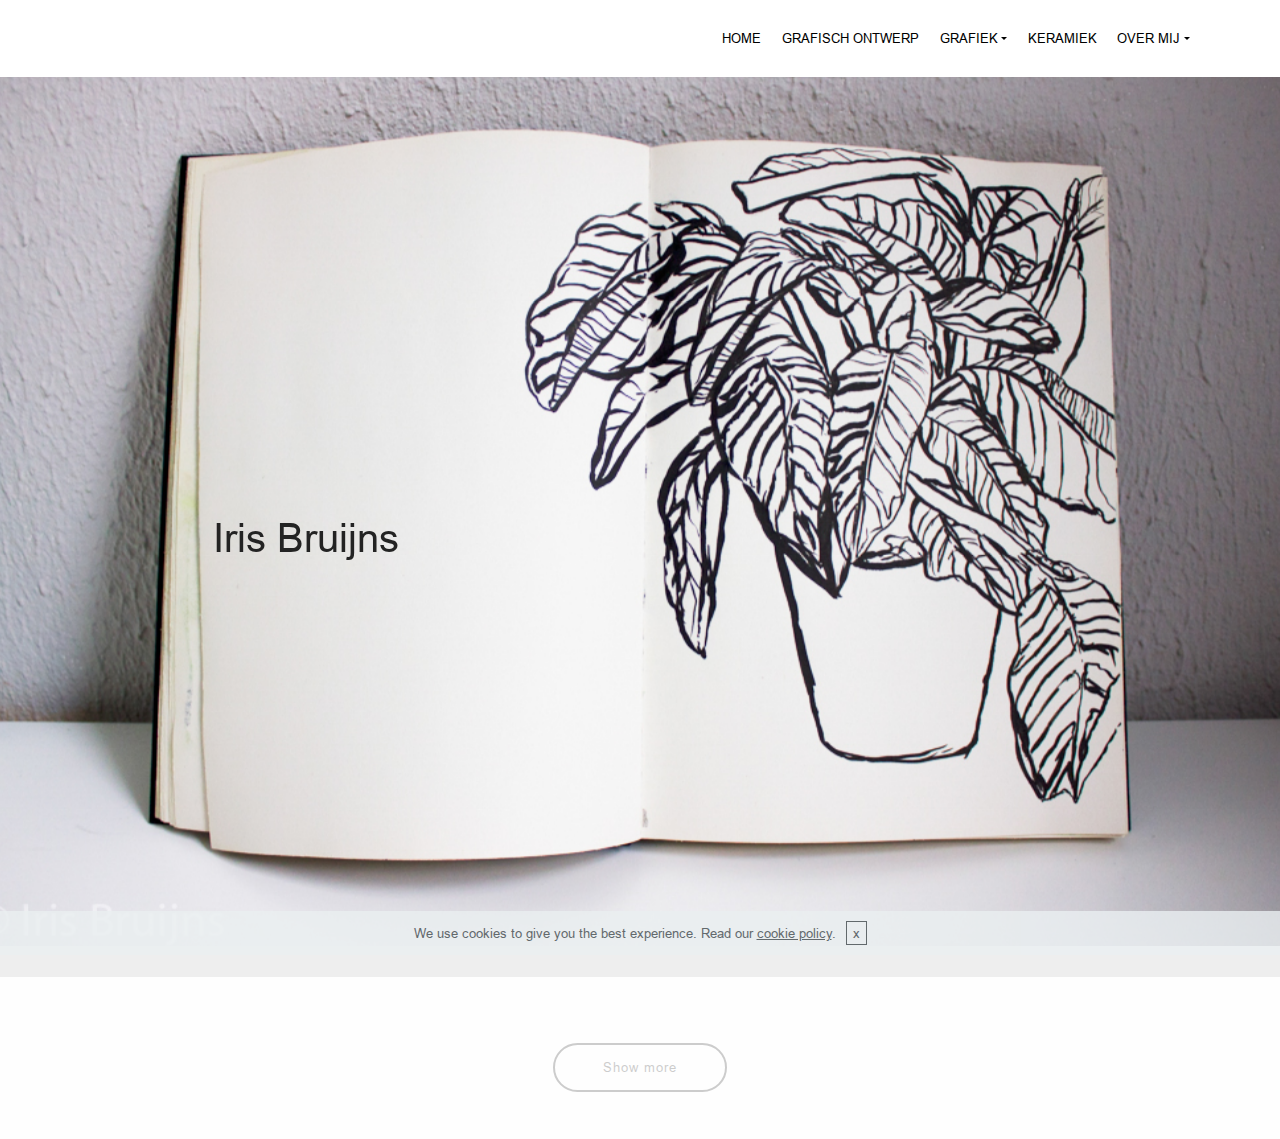
==== index.html @ 0fcc0074 "create github pages" ====
<!DOCTYPE html>
<html >
<head>
  <!-- Site made with Mobirise Website Builder v4.9.3, https://mobirise.com -->
  <meta charset="UTF-8">
  <meta http-equiv="X-UA-Compatible" content="IE=edge">
  <meta name="generator" content="Mobirise v4.9.3, mobirise.com">
  <meta name="viewport" content="width=device-width, initial-scale=1, minimum-scale=1">
  <link rel="shortcut icon" href="assets/images/logo2.png" type="image/x-icon">
  <meta name="description" content="">
  <title>Home</title>
  <link rel="stylesheet" href="assets/web/assets/mobirise-icons/mobirise-icons.css">
  <link rel="stylesheet" href="assets/tether/tether.min.css">
  <link rel="stylesheet" href="assets/bootstrap/css/bootstrap.min.css">
  <link rel="stylesheet" href="assets/bootstrap/css/bootstrap-grid.min.css">
  <link rel="stylesheet" href="assets/bootstrap/css/bootstrap-reboot.min.css">
  <link rel="stylesheet" href="assets/dropdown/css/style.css">
  <link rel="stylesheet" href="assets/style.css">
  <link rel="stylesheet" href="assets/slick.css">
  <link rel="stylesheet" href="assets/theme/css/style.css">
  <link href="assets/fonts/style.css" rel="stylesheet">
  <link rel="stylesheet" href="assets/mobirise/css/mbr-additional.css" type="text/css">
  
  
  
</head>
<body>

<!-- Google Analytics -->
<!-- Global site tag (gtag.js) - Google Analytics -->
<script async src="https://www.googletagmanager.com/gtag/js?id=UA-126744290-1"></script>
<script>
  window.dataLayer = window.dataLayer || [];
  function gtag(){dataLayer.push(arguments);}
  gtag('js', new Date());

  gtag('config', 'UA-126744290-1');
</script>

<!-- /Google Analytics -->


  <section class="menu cid-r5SDIvv0HY" once="menu" id="menu2-6">

    

    <nav class="navbar navbar-expand beta-menu navbar-dropdown align-items-center navbar-toggleable-sm">
        <button class="navbar-toggler navbar-toggler-right" type="button" data-toggle="collapse" data-target="#navbarSupportedContent" aria-controls="navbarSupportedContent" aria-expanded="false" aria-label="Toggle navigation">
            <div class="hamburger">
                <span></span>
                <span></span>
                <span></span>
                <span></span>
            </div>
        </button>
        <div class="menu-logo">
            <div class="navbar-brand">
                
                
            </div>
        </div>
        <div class="collapse navbar-collapse" id="navbarSupportedContent">
            <ul class="navbar-nav nav-dropdown nav-right navbar-nav-top-padding" data-app-modern-menu="true"><li class="nav-item dropdown"><a class="nav-link link text-black display-4" href="index.html" aria-expanded="false">HOME</a></li><li class="nav-item"><a class="nav-link link text-black display-4" href="page3.html" aria-expanded="false">GRAFISCH ONTWERP</a></li><li class="nav-item dropdown"><a class="nav-link link dropdown-toggle text-black display-4" href="page4.html" aria-expanded="false" data-toggle="dropdown-submenu">GRAFIEK<br></a><div class="dropdown-menu"><a class="dropdown-item text-black display-4" href="page9.html" aria-expanded="false">Illustraties<br></a><a class="dropdown-item text-black display-4" href="page8.html" aria-expanded="true">Tekeningen<br></a></div></li><li class="nav-item"><a class="nav-link link text-black display-4" href="keramiek.html">KERAMIEK</a></li><li class="nav-item dropdown"><a class="nav-link link dropdown-toggle text-black display-4" href="page5.html" data-toggle="dropdown-submenu" aria-expanded="false">OVER MIJ</a><div class="dropdown-menu"><a class="dropdown-item text-black display-4" href="page5.html">Biografie<br></a><a class="dropdown-item text-black display-4" href="page2.html" aria-expanded="false">Contact<br></a></div></li></ul>
            
        </div>
    </nav>
</section>

<section class="engine"><a href="https://mobirise.info/e">make a website for free</a></section><section class="cid-r5du0nJP3n mbr-fullscreen mbr-parallax-background" id="header2-0">

    

    

    <div class="container align-center">
        <div class="row justify-content-md-center">
            <div class="mbr-white col-md-10">
                <h1 class="mbr-section-title mbr-bold pb-3 mbr-fonts-style display-5"><span style="font-weight: normal;">&nbsp; &nbsp; </span><br><span style="font-weight: normal;">&nbsp; &nbsp;Iris Bruijns</span></h1>
                
                
                
            </div>
        </div>
    </div>
    
</section>

<section class="mbr-instagram-feed" data-rows="2" data-per-row-slider="" data-spacing="5" data-full-width="" data-token="921919458.727bfe1.c17192feb68a48c8a2553aaf782519b8" data-per-row-grid="4" id="instagram-feed-block-8" data-rv-view="5" style="background-color: rgb(250, 250, 250); padding-top: 40px; padding-bottom: 40px;">
    
    <div class="container container_toggle">
        <div class="row">
            <div class="col">
                <div class="inst">
                    
                    <div class="inst__content"></div>
                    <div class="inst__more mbr-section-btn align-center" buttons="0"><a class="btn btn-md display-4 btn-black-outline" href="#" data-max-id="1937394695408120247_921919458">Show more</a></div>
                </div>
            </div>
        </div>
    </div>
</section>


  <script src="assets/web/assets/jquery/jquery.min.js"></script>
  <script src="assets/popper/popper.min.js"></script>
  <script src="assets/tether/tether.min.js"></script>
  <script src="assets/bootstrap/js/bootstrap.min.js"></script>
  <script src="assets/smoothscroll/smooth-scroll.js"></script>
  <script src="assets/dropdown/js/script.min.js"></script>
  <script src="assets/touchswipe/jquery.touch-swipe.min.js"></script>
  <script src="assets/parallax/jarallax.min.js"></script>
  <script src="assets/cookies-alert-plugin/cookies-alert-core.js"></script>
  <script src="assets/cookies-alert-plugin/cookies-alert-script.js"></script>
  <script src="assets/index.js"></script>
  <script src="assets/slick.min.js"></script>
  <script src="assets/theme/js/script.js"></script>
  
  
<input name="cookieData" type="hidden" data-cookie-text="We use cookies to give you the best experience. Read our <a href='privacy.html'>cookie policy</a>.">
  </body>
</html>
---- assets/web/assets/mobirise-icons/mobirise-icons.css ----
@font-face {
  font-family: 'MobiriseIcons';
  src:  url('mobirise-icons.eot?spat4u');
  src:  url('mobirise-icons.eot?spat4u#iefix') format('embedded-opentype'),
    url('mobirise-icons.ttf?spat4u') format('truetype'),
    url('mobirise-icons.woff?spat4u') format('woff'),
    url('mobirise-icons.svg?spat4u#MobiriseIcons') format('svg');
  font-weight: normal;
  font-style: normal;
}

[class^="mbri-"], [class*=" mbri-"] {
  /* use !important to prevent issues with browser extensions that change fonts */
  font-family: MobiriseIcons !important;
  speak: none;
  font-style: normal;
  font-weight: normal;
  font-variant: normal;
  text-transform: none;
  line-height: 1;

  /* Better Font Rendering =========== */
  -webkit-font-smoothing: antialiased;
  -moz-osx-font-smoothing: grayscale;
}

.mbri-add-submenu:before {
  content: "\e900";
}
.mbri-alert:before {
  content: "\e901";
}
.mbri-align-center:before {
  content: "\e902";
}
.mbri-align-justify:before {
  content: "\e903";
}
.mbri-align-left:before {
  content: "\e904";
}
.mbri-align-right:before {
  content: "\e905";
}
.mbri-android:before {
  content: "\e906";
}
.mbri-apple:before {
  content: "\e907";
}
.mbri-arrow-down:before {
  content: "\e908";
}
.mbri-arrow-next:before {
  content: "\e909";
}
.mbri-arrow-prev:before {
  content: "\e90a";
}
.mbri-arrow-up:before {
  content: "\e90b";
}
.mbri-bold:before {
  content: "\e90c";
}
.mbri-bookmark:before {
  content: "\e90d";
}
.mbri-bootstrap:before {
  content: "\e90e";
}
.mbri-briefcase:before {
  content: "\e90f";
}
.mbri-browse:before {
  content: "\e910";
}
.mbri-bulleted-list:before {
  content: "\e911";
}
.mbri-calendar:before {
  content: "\e912";
}
.mbri-camera:before {
  content: "\e913";
}
.mbri-cart-add:before {
  content: "\e914";
}
.mbri-cart-full:before {
  content: "\e915";
}
.mbri-cash:before {
  content: "\e916";
}
.mbri-change-style:before {
  content: "\e917";
}
.mbri-chat:before {
  content: "\e918";
}
.mbri-clock:before {
  content: "\e919";
}
.mbri-close:before {
  content: "\e91a";
}
.mbri-cloud:before {
  content: "\e91b";
}
.mbri-code:before {
  content: "\e91c";
}
.mbri-contact-form:before {
  content: "\e91d";
}
.mbri-credit-card:before {
  content: "\e91e";
}
.mbri-cursor-click:before {
  content: "\e91f";
}
.mbri-cust-feedback:before {
  content: "\e920";
}
.mbri-database:before {
  content: "\e921";
}
.mbri-delivery:before {
  content: "\e922";
}
.mbri-desktop:before {
  content: "\e923";
}
.mbri-devices:before {
  content: "\e924";
}
.mbri-down:before {
  content: "\e925";
}
.mbri-download:before {
  content: "\e989";
}
.mbri-drag-n-drop:before {
  content: "\e927";
}
.mbri-drag-n-drop2:before {
  content: "\e928";
}
.mbri-edit:before {
  content: "\e929";
}
.mbri-edit2:before {
  content: "\e92a";
}
.mbri-error:before {
  content: "\e92b";
}
.mbri-extension:before {
  content: "\e92c";
}
.mbri-features:before {
  content: "\e92d";
}
.mbri-file:before {
  content: "\e92e";
}
.mbri-flag:before {
  content: "\e92f";
}
.mbri-folder:before {
  content: "\e930";
}
.mbri-gift:before {
  content: "\e931";
}
.mbri-github:before {
  content: "\e932";
}
.mbri-globe:before {
  content: "\e933";
}
.mbri-globe-2:before {
  content: "\e934";
}
.mbri-growing-chart:before {
  content: "\e935";
}
.mbri-hearth:before {
  content: "\e936";
}
.mbri-help:before {
  content: "\e937";
}
.mbri-home:before {
  content: "\e938";
}
.mbri-hot-cup:before {
  content: "\e939";
}
.mbri-idea:before {
  content: "\e93a";
}
.mbri-image-gallery:before {
  content: "\e93b";
}
.mbri-image-slider:before {
  content: "\e93c";
}
.mbri-info:before {
  content: "\e93d";
}
.mbri-italic:before {
  content: "\e93e";
}
.mbri-key:before {
  content: "\e93f";
}
.mbri-laptop:before {
  content: "\e940";
}
.mbri-layers:before {
  content: "\e941";
}
.mbri-left-right:before {
  content: "\e942";
}
.mbri-left:before {
  content: "\e943";
}
.mbri-letter:before {
  content: "\e944";
}
.mbri-like:before {
  content: "\e945";
}
.mbri-link:before {
  content: "\e946";
}
.mbri-lock:before {
  content: "\e947";
}
.mbri-login:before {
  content: "\e948";
}
.mbri-logout:before {
  content: "\e949";
}
.mbri-magic-stick:before {
  content: "\e94a";
}
.mbri-map-pin:before {
  content: "\e94b";
}
.mbri-menu:before {
  content: "\e94c";
}
.mbri-mobile:before {
  content: "\e94d";
}
.mbri-mobile2:before {
  content: "\e94e";
}
.mbri-mobirise:before {
  content: "\e94f";
}
.mbri-more-horizontal:before {
  content: "\e950";
}
.mbri-more-vertical:before {
  content: "\e951";
}
.mbri-music:before {
  content: "\e952";
}
.mbri-new-file:before {
  content: "\e953";
}
.mbri-numbered-list:before {
  content: "\e954";
}
.mbri-opened-folder:before {
  content: "\e955";
}
.mbri-pages:before {
  content: "\e956";
}
.mbri-paper-plane:before {
  content: "\e957";
}
.mbri-paperclip:before {
  content: "\e958";
}
.mbri-photo:before {
  content: "\e959";
}
.mbri-photos:before {
  content: "\e95a";
}
.mbri-pin:before {
  content: "\e95b";
}
.mbri-play:before {
  content: "\e95c";
}
.mbri-plus:before {
  content: "\e95d";
}
.mbri-preview:before {
  content: "\e95e";
}
.mbri-print:before {
  content: "\e95f";
}
.mbri-protect:before {
  content: "\e960";
}
.mbri-question:before {
  content: "\e961";
}
.mbri-quote-left:before {
  content: "\e962";
}
.mbri-quote-right:before {
  content: "\e963";
}
.mbri-refresh:before {
  content: "\e964";
}
.mbri-responsive:before {
  content: "\e965";
}
.mbri-right:before {
  content: "\e966";
}
.mbri-rocket:before {
  content: "\e967";
}
.mbri-sad-face:before {
  content: "\e968";
}
.mbri-sale:before {
  content: "\e969";
}
.mbri-save:before {
  content: "\e96a";
}
.mbri-search:before {
  content: "\e96b";
}
.mbri-setting:before {
  content: "\e96c";
}
.mbri-setting2:before {
  content: "\e96d";
}
.mbri-setting3:before {
  content: "\e96e";
}
.mbri-share:before {
  content: "\e96f";
}
.mbri-shopping-bag:before {
  content: "\e970";
}
.mbri-shopping-basket:before {
  content: "\e971";
}
.mbri-shopping-cart:before {
  content: "\e972";
}
.mbri-sites:before {
  content: "\e973";
}
.mbri-smile-face:before {
  content: "\e974";
}
.mbri-speed:before {
  content: "\e975";
}
.mbri-star:before {
  content: "\e976";
}
.mbri-success:before {
  content: "\e977";
}
.mbri-sun:before {
  content: "\e978";
}
.mbri-sun2:before {
  content: "\e979";
}
.mbri-tablet:before {
  content: "\e97a";
}
.mbri-tablet-vertical:before {
  content: "\e97b";
}
.mbri-target:before {
  content: "\e97c";
}
.mbri-timer:before {
  content: "\e97d";
}
.mbri-to-ftp:before {
  content: "\e97e";
}
.mbri-to-local-drive:before {
  content: "\e97f";
}
.mbri-touch-swipe:before {
  content: "\e980";
}
.mbri-touch:before {
  content: "\e981";
}
.mbri-trash:before {
  content: "\e982";
}
.mbri-underline:before {
  content: "\e983";
}
.mbri-unlink:before {
  content: "\e984";
}
.mbri-unlock:before {
  content: "\e985";
}
.mbri-up-down:before {
  content: "\e986";
}
.mbri-up:before {
  content: "\e987";
}
.mbri-update:before {
  content: "\e988";
}
.mbri-upload:before {
 content: "\e926"; 
}
.mbri-user:before {
  content: "\e98a";
}
.mbri-user2:before {
  content: "\e98b";
}
.mbri-users:before {
  content: "\e98c";
}
.mbri-video:before {
  content: "\e98d";
}
.mbri-video-play:before {
  content: "\e98e";
}
.mbri-watch:before {
  content: "\e98f";
}
.mbri-website-theme:before {
  content: "\e990";
}
.mbri-wifi:before {
  content: "\e991";
}
.mbri-windows:before {
  content: "\e992";
}
.mbri-zoom-out:before {
  content: "\e993";
}
.mbri-redo:before {
  content: "\e994";
}
.mbri-undo:before {
  content: "\e995";
}
---- assets/style.css ----
.mbr-instagram-feed {
  position: relative; }

.inst {
  width: 100%;
  margin: 0 auto;
  position: relative; }
  @media (max-width: 768px) {
    .inst {
      width: 100%; } }
  .inst__login-block p {
    text-align: center; }
  .inst__title {
    padding-bottom: 1rem;
    margin-bottom: 1.5rem;
    line-height: 1.3; }
  .inst__content {
    margin-bottom: 10px; }
  .inst__more {
    margin-top: 20px; }
  .inst__login-button {
    transition: all .2s linear;
    padding: 0 10px 0 80px;
    display: block;
    position: relative;
    text-decoration: none;
    color: white;
    background: #cc0055;
    font-size: 18px;
    line-height: 60px;
    height: 60px;
    border-radius: 2px;
    width: 400px;
    margin: 0 auto; }
    .inst__login-button:hover, .inst__login-button:focus {
      background: #990040;
      text-decoration: none;
      color: white; }
    .inst__login-button:before {
      content: "\f16d";
      display: block;
      position: absolute;
      font-family: "FontAwesome";
      width: 60px;
      height: 60px;
      line-height: 60px;
      top: 0;
      left: 0;
      text-align: center;
      background: rgba(0, 0, 0, 0.1);
      border-radius: 2px 0 0 2px; }
  .inst__loader-wrapper {
    position: absolute;
    width: 100%;
    height: 100%;
    background: white;
    opacity: 0.8;
    top: 0;
    left: 0; }
  .inst__loader {
    width: 100px;
    height: 100px;
    border-radius: 100%;
    position: relative;
    margin: 0 auto;
    top: 50%;
    transform: translateY(-50%); }
    .inst__loader span {
      display: inline-block;
      width: 20px;
      height: 20px;
      border-radius: 100%;
      background-color: #ff4488;
      margin: 35px 5px;
      opacity: 0; }
      .inst__loader span:nth-child(1) {
        animation: opacitychange 1s ease-in-out infinite; }
      .inst__loader span:nth-child(2) {
        animation: opacitychange 1s ease-in-out 0.33s infinite; }
      .inst__loader span:nth-child(3) {
        animation: opacitychange 1s ease-in-out 0.66s infinite; }

@keyframes opacitychange {
  0%, 100% {
    opacity: 0; }
  60% {
    opacity: 1; } }
  .inst__account {
    margin-bottom: 20px; }
  .inst__avatar {
    float: left;
    margin-right: -50px;
    height: 50px; }
    .inst__avatar img {
      height: 100%;
      border-radius: 50%;
      border: 1px solid rgba(0, 0, 0, 0.0975); }
  .inst__link {
    float: right;
    padding: 12px 10px 10px 0;
    padding-left: 60px;
    width: 100%;
    overflow-x: hidden; }
    .inst__link a {
      text-decoration: none;
      height: 50px;
      line-height: 16px; }
  .inst__images .slick-frame {
    visibility: hidden; }
  .inst__images .slick-frame.slick-initialized {
    visibility: visible; }
  .inst__images .slick-arrow {
    text-indent: -9999px;
    position: absolute;
    width: 50px;
    height: 50px;
    line-height: 50px;
    margin: 0;
    padding: 0;
    outline: none !important;
    top: 50%;
    transform: translateY(-50%);
    z-index: 10;
    cursor: pointer;
    border: none;
    background: transparent; }
    .inst__images .slick-arrow:before {
      transition: all .2s linear;
      display: block;
      position: absolute;
      top: 0;
      left: 0;
      width: 100%;
      height: 100%;
      font-family: "MobiriseIcons" !important;
      text-indent: 0;
      color: white;
      font-size: 1.5rem;
      cursor: pointer;
      border: 2px solid #fff;
      border-radius: 50%;
      opacity: 0;
      background: rgba(0, 0, 0, 0.5); }
    .inst__images .slick-arrow:hover:before {
      opacity: 1 !important;
      background: #1b1b1b !important; }
    .inst__images .slick-arrow.slick-prev {
      left: 15px; }
      .inst__images .slick-arrow.slick-prev:before {
        content: "\e943"; }
    .inst__images .slick-arrow.slick-next {
      right: 15px; }
      .inst__images .slick-arrow.slick-next:before {
        content: "\e966"; }
  .inst__images:hover .slick-arrow:before {
    opacity: .5; }
  .inst__error {
    padding: 10px;
    background: pink;
    border: 1px solid deeppink;
    color: red;
    border-radius: 3px; }

.inst-card {
  position: relative; }
  .inst-card:hover .inst-card__info {
    opacity: 1; }
  .inst-card__link {
    display: block;
    background-size: cover;
    background-position: center;
    width: 100%;
    height: 100%; }
  .inst-card__info {
    transition: opacity .2s linear;
    opacity: 0;
    display: block;
    position: relative;
    top: -100%;
    left: 0;
    width: 100%;
    height: 100%;
    background: rgba(0, 0, 0, 0.8); }
  .inst-card__info-inner {
    width: 100%;
    display: block;
    margin: 0;
    padding: 0;
    position: absolute;
    top: 50%;
    transform: translateY(-50%);
    text-align: center;
    color: white;
    font-size: 16px; }
  .inst-card__likes span {
    font-size: 20px;
    color: lightcoral; }
  .inst-card__comments span {
    font-size: 20px;
    color: lightskyblue; }
---- assets/theme/css/style.css ----
/*!
 * Mobirise v4 theme (https://mobirise.com/)
 * Copyright 2017 Mobirise
 */
section {
  background-color: #eeeeee; }

section,
.container,
.container-fluid {
  position: relative;
  word-wrap: break-word; }

a.mbr-iconfont:hover {
  text-decoration: none; }

.article .lead p, .article .lead ul, .article .lead ol, .article .lead pre, .article .lead blockquote {
  margin-bottom: 0; }

a {
  font-style: normal;
  font-weight: 400;
  cursor: pointer; }
  a, a:hover {
    text-decoration: none; }

figure {
  margin-bottom: 0; }

body {
  color: #232323; }

h1, h2, h3, h4, h5, h6,
.h1, .h2, .h3, .h4, .h5, .h6,
.display-1, .display-2, .display-3, .display-4 {
  line-height: 1;
  word-break: break-word;
  word-wrap: break-word; }

b, strong {
  font-weight: bold; }

blockquote {
  padding: 10px 0 10px 20px;
  position: relative;
  border-left: 2px solid;
  border-color: #ff3366; }

input:-webkit-autofill, input:-webkit-autofill:hover, input:-webkit-autofill:focus, input:-webkit-autofill:active {
  transition-delay: 9999s;
  transition-property: background-color, color; }

textarea[type="hidden"] {
  display: none; }

body {
  position: relative; }

section {
  background-position: 50% 50%;
  background-repeat: no-repeat;
  background-size: cover; }
  section .mbr-background-video,
  section .mbr-background-video-preview {
    position: absolute;
    bottom: 0;
    left: 0;
    right: 0;
    top: 0; }

.hidden {
  visibility: hidden; }

.mbr-z-index20 {
  z-index: 20; }

/*! Base colors */
.mbr-white {
  color: #ffffff; }

.mbr-black {
  color: #000000; }

.mbr-bg-white {
  background-color: #ffffff; }

.mbr-bg-black {
  background-color: #000000; }

/*! Text-aligns */
.align-left {
  text-align: left; }

.align-center {
  text-align: center; }

.align-right {
  text-align: right; }

@media (max-width: 767px) {
  .align-left, .align-center, .align-right, .mbr-section-btn, .mbr-section-title {
    text-align: center; } }
/*! Font-weight  */
.mbr-light {
  font-weight: 300; }

.mbr-regular {
  font-weight: 400; }

.mbr-semibold {
  font-weight: 500; }

.mbr-bold {
  font-weight: 700; }

/*! Media  */
.media-size-item {
  -webkit-flex: 1 1 auto;
  -moz-flex: 1 1 auto;
  -ms-flex: 1 1 auto;
  -o-flex: 1 1 auto;
  flex: 1 1 auto; }

.media-content {
  -webkit-flex-basis: 100%;
  flex-basis: 100%; }

.media-container-row {
  display: -ms-flexbox;
  display: -webkit-flex;
  display: flex;
  -webkit-flex-direction: row;
  -ms-flex-direction: row;
  flex-direction: row;
  -webkit-flex-wrap: wrap;
  -ms-flex-wrap: wrap;
  flex-wrap: wrap;
  -webkit-justify-content: center;
  -ms-flex-pack: center;
  justify-content: center;
  -webkit-align-content: center;
  -ms-flex-line-pack: center;
  align-content: center;
  -webkit-align-items: start;
  -ms-flex-align: start;
  align-items: start; }
  .media-container-row .media-size-item {
    width: 400px; }

.media-container-column {
  display: -ms-flexbox;
  display: -webkit-flex;
  display: flex;
  -webkit-flex-direction: column;
  -ms-flex-direction: column;
  flex-direction: column;
  -webkit-flex-wrap: wrap;
  -ms-flex-wrap: wrap;
  flex-wrap: wrap;
  -webkit-justify-content: center;
  -ms-flex-pack: center;
  justify-content: center;
  -webkit-align-content: center;
  -ms-flex-line-pack: center;
  align-content: center;
  -webkit-align-items: stretch;
  -ms-flex-align: stretch;
  align-items: stretch; }
  .media-container-column > * {
    width: 100%; }

@media (min-width: 992px) {
  .media-container-row {
    -webkit-flex-wrap: nowrap;
    -ms-flex-wrap: nowrap;
    flex-wrap: nowrap; } }
figure {
  overflow: hidden; }

figure[mbr-media-size] {
  transition: width 0.1s; }

.mbr-figure img, .mbr-figure iframe {
  display: block;
  width: 100%; }

.card {
  background-color: transparent;
  border: none; }

.card-img {
  text-align: center;
  flex-shrink: 0;
  -webkit-flex-shrink: 0; }

.media {
  max-width: 100%;
  margin: 0 auto; }

.mbr-figure {
  -ms-flex-item-align: center;
  -ms-grid-row-align: center;
  -webkit-align-self: center;
  align-self: center; }

.media-container > div {
  max-width: 100%; }

.mbr-figure img, .card-img img {
  width: 100%; }

@media (max-width: 991px) {
  .media-size-item {
    width: auto !important; }

  .media {
    width: auto; }

  .mbr-figure {
    width: 100% !important; } }
/*! Buttons */
.mbr-section-btn {
  margin-left: -.25rem;
  margin-right: -.25rem;
  font-size: 0; }

nav .mbr-section-btn {
  margin-left: 0rem;
  margin-right: 0rem; }

/*! Btn icon margin */
.btn .mbr-iconfont, .btn.btn-sm .mbr-iconfont {
  cursor: pointer;
  margin-right: 0.5rem; }

.btn.btn-md .mbr-iconfont, .btn.btn-md .mbr-iconfont {
  margin-right: 0.8rem; }

.mbr-regular {
  font-weight: 400; }

.mbr-semibold {
  font-weight: 500; }

.mbr-bold {
  font-weight: 700; }

[type="submit"] {
  -webkit-appearance: none; }

/*! Full-screen */
.mbr-fullscreen .mbr-overlay {
  min-height: 100vh; }

.mbr-fullscreen {
  display: flex;
  display: -webkit-flex;
  display: -moz-flex;
  display: -ms-flex;
  display: -o-flex;
  align-items: center;
  -webkit-align-items: center;
  min-height: 100vh;
  padding-top: 3rem;
  padding-bottom: 3rem; }

/*! Map */
.map {
  height: 25rem;
  position: relative; }
  .map iframe {
    width: 100%;
    height: 100%; }

/* Form */
.form-asterisk {
  font-family: initial;
  position: absolute;
  top: -2px;
  font-weight: normal; }

/*! Scroll to top arrow */
.mbr-arrow-up {
  bottom: 25px;
  right: 90px;
  position: fixed;
  text-align: right;
  z-index: 5000;
  color: #ffffff;
  font-size: 32px;
  transform: rotate(180deg);
  -webkit-transform: rotate(180deg); }

.mbr-arrow-up a {
  background: rgba(0, 0, 0, 0.2);
  border-radius: 3px;
  color: #fff;
  display: inline-block;
  height: 60px;
  width: 60px;
  outline-style: none !important;
  position: relative;
  text-decoration: none;
  transition: all .3s ease-in-out;
  cursor: pointer;
  text-align: center; }
  .mbr-arrow-up a:hover {
    background-color: rgba(0, 0, 0, 0.4); }
  .mbr-arrow-up a i {
    line-height: 60px; }

.mbr-arrow-up-icon {
  display: block;
  color: #fff; }

.mbr-arrow-up-icon::before {
  content: "\203a";
  display: inline-block;
  font-family: serif;
  font-size: 32px;
  line-height: 1;
  font-style: normal;
  position: relative;
  top: 6px;
  left: -4px;
  -webkit-transform: rotate(-90deg);
  transform: rotate(-90deg); }

/*! Arrow Down */
.mbr-arrow {
  position: absolute;
  bottom: 45px;
  left: 50%;
  width: 60px;
  height: 60px;
  cursor: pointer;
  background-color: rgba(80, 80, 80, 0.5);
  border-radius: 50%;
  -webkit-transform: translateX(-50%);
  transform: translateX(-50%); }
  .mbr-arrow > a {
    display: inline-block;
    text-decoration: none;
    outline-style: none;
    -webkit-animation: arrowdown 1.7s ease-in-out infinite;
    animation: arrowdown 1.7s ease-in-out infinite; }
    .mbr-arrow > a > i {
      position: absolute;
      top: -2px;
      left: 15px;
      font-size: 2rem; }

@keyframes arrowdown {
  0% {
    transform: translateY(0px);
    -webkit-transform: translateY(0px); }
  50% {
    transform: translateY(-5px);
    -webkit-transform: translateY(-5px); }
  100% {
    transform: translateY(0px);
    -webkit-transform: translateY(0px); } }
@-webkit-keyframes arrowdown {
  0% {
    transform: translateY(0px);
    -webkit-transform: translateY(0px); }
  50% {
    transform: translateY(-5px);
    -webkit-transform: translateY(-5px); }
  100% {
    transform: translateY(0px);
    -webkit-transform: translateY(0px); } }
@media (max-width: 500px) {
  .mbr-arrow-up {
    left: 50%;
    right: auto;
    transform: translateX(-50%) rotate(180deg);
    -webkit-transform: translateX(-50%) rotate(180deg); } }
/*Gradients animation*/
@keyframes gradient-animation {
  from {
    background-position: 0% 100%;
    animation-timing-function: ease-in-out; }
  to {
    background-position: 100% 0%;
    animation-timing-function: ease-in-out; } }
@-webkit-keyframes gradient-animation {
  from {
    background-position: 0% 100%;
    animation-timing-function: ease-in-out; }
  to {
    background-position: 100% 0%;
    animation-timing-function: ease-in-out; } }
.bg-gradient {
  background-size: 200% 200%;
  animation: gradient-animation 5s infinite alternate;
  -webkit-animation: gradient-animation 5s infinite alternate; }

.menu .navbar-brand {
  display: -webkit-flex; }
  .menu .navbar-brand span {
    display: flex;
    display: -webkit-flex; }
  .menu .navbar-brand .navbar-caption-wrap {
    display: -webkit-flex; }
  .menu .navbar-brand .navbar-logo img {
    display: -webkit-flex; }
@media (min-width: 768px) and (max-width: 991px) {
  .menu .navbar-toggleable-sm .navbar-nav {
    display: -webkit-box;
    display: -webkit-flex;
    display: -ms-flexbox; } }
@media (min-width: 992px) {
  .menu .navbar-nav.nav-dropdown {
    display: -webkit-flex; }
  .menu .navbar-toggleable-sm .navbar-collapse {
    display: -webkit-flex !important; } }
@media (max-width: 767px) {
  .menu .navbar-collapse {
    overflow-y: auto;
    max-height: 80vh; }
  .menu .dropdown-menu {
    max-height: 60vh;
    overflow-y: auto; } }

.navbar {
  display: -webkit-flex;
  -webkit-flex-wrap: wrap;
  -webkit-align-items: center;
  -webkit-justify-content: space-between; }

.navbar-collapse {
  -webkit-flex-basis: 100%;
  -webkit-flex-grow: 1;
  -webkit-align-items: center; }

.nav-dropdown .link {
  padding: .667em 1.667em !important;
  margin: 0 !important; }

.nav {
  display: -webkit-flex;
  -webkit-flex-wrap: wrap; }

.row {
  display: -webkit-flex;
  -webkit-flex-wrap: wrap; }

.justify-content-center {
  -webkit-justify-content: center; }

.form-inline {
  display: -webkit-flex;
  -webkit-flex-flow: row wrap;
  -webkit-align-items: center; }

.card-wrapper {
  -webkit-flex: 1; }

.carousel-control {
  z-index: 10;
  display: -webkit-flex;
  -webkit-align-items: center;
  -webkit-justify-content: center; }

.carousel-controls {
  display: -webkit-flex; }

.media {
  display: -webkit-flex; }

/*# sourceMappingURL=style.css.map */
.engine {
	position: absolute;
	text-indent: -2400px;
	text-align: center;
	padding: 0;
	top: 0;
	left: -2400px;
}
---- assets/fonts/style.css ----
@font-face {
   font-family: 'Arial';
   src: url('Arial/font.ttf');
}
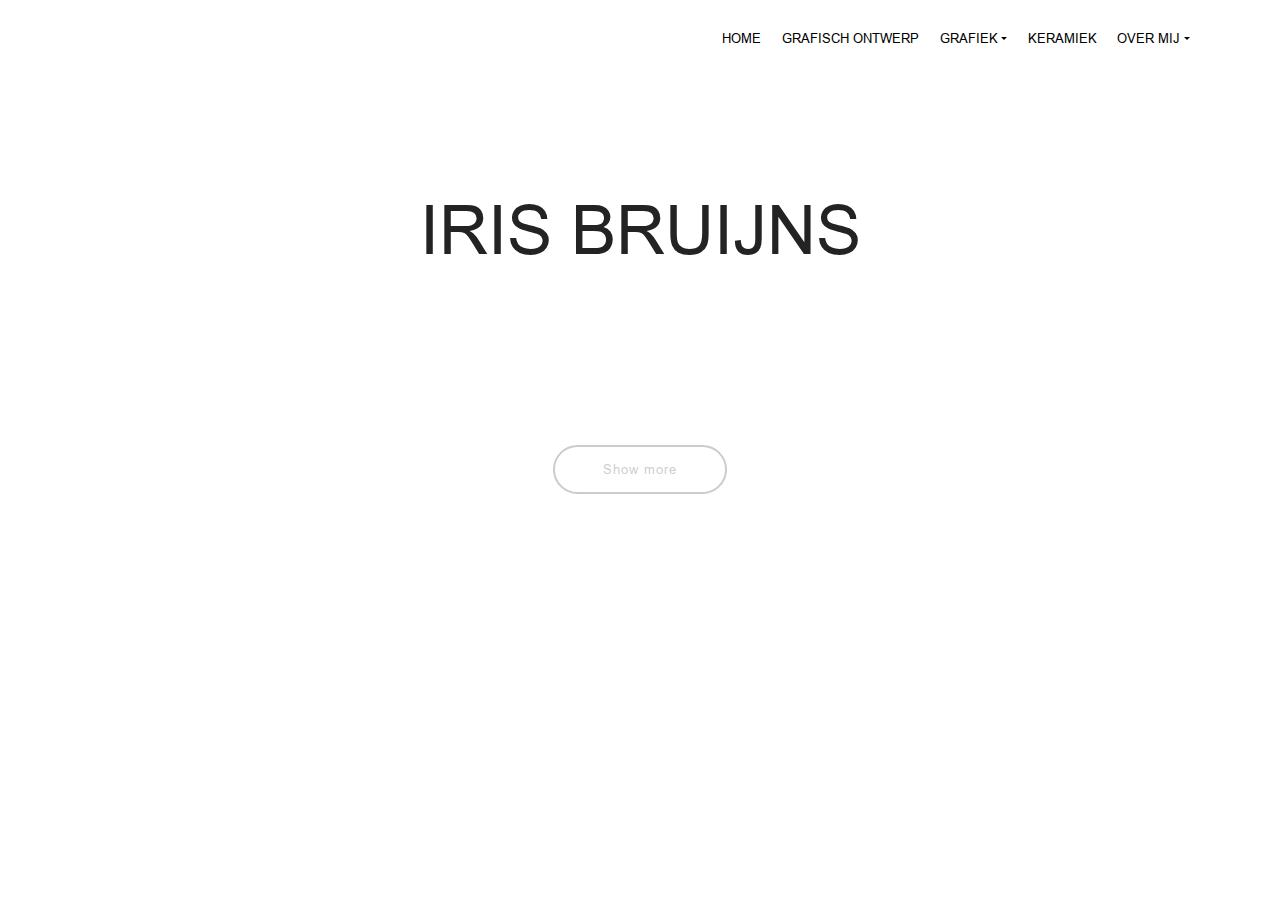
==== commit bff58cb4: "create github pages" ====
--- a/index.html
+++ b/index.html
@@ -60,32 +60,29 @@
             </div>
         </div>
         <div class="collapse navbar-collapse" id="navbarSupportedContent">
-            <ul class="navbar-nav nav-dropdown nav-right navbar-nav-top-padding" data-app-modern-menu="true"><li class="nav-item dropdown"><a class="nav-link link text-black display-4" href="index.html" aria-expanded="false">HOME</a></li><li class="nav-item"><a class="nav-link link text-black display-4" href="page3.html" aria-expanded="false">GRAFISCH ONTWERP</a></li><li class="nav-item dropdown"><a class="nav-link link dropdown-toggle text-black display-4" href="page4.html" aria-expanded="false" data-toggle="dropdown-submenu">GRAFIEK<br></a><div class="dropdown-menu"><a class="dropdown-item text-black display-4" href="page9.html" aria-expanded="false">Illustraties<br></a><a class="dropdown-item text-black display-4" href="page8.html" aria-expanded="true">Tekeningen<br></a></div></li><li class="nav-item"><a class="nav-link link text-black display-4" href="keramiek.html">KERAMIEK</a></li><li class="nav-item dropdown"><a class="nav-link link dropdown-toggle text-black display-4" href="page5.html" data-toggle="dropdown-submenu" aria-expanded="false">OVER MIJ</a><div class="dropdown-menu"><a class="dropdown-item text-black display-4" href="page5.html">Biografie<br></a><a class="dropdown-item text-black display-4" href="page2.html" aria-expanded="false">Contact<br></a></div></li></ul>
+            <ul class="navbar-nav nav-dropdown nav-right navbar-nav-top-padding" data-app-modern-menu="true"><li class="nav-item dropdown"><a class="nav-link link text-black display-4" href="index.html" aria-expanded="false">HOME</a></li><li class="nav-item"><a class="nav-link link text-black display-4" href="page3.html" aria-expanded="false">GRAFISCH ONTWERP</a></li><li class="nav-item dropdown"><a class="nav-link link dropdown-toggle text-black display-4" href="page4.html" aria-expanded="false" data-toggle="dropdown-submenu">GRAFIEK<br></a><div class="dropdown-menu"><a class="dropdown-item text-black display-4" href="page9.html" aria-expanded="false">Illustraties<br></a><a class="dropdown-item text-black display-4" href="page8.html" aria-expanded="false">Tekeningen<br></a></div></li><li class="nav-item"><a class="nav-link link text-black display-4" href="keramiek.html">KERAMIEK</a></li><li class="nav-item dropdown"><a class="nav-link link dropdown-toggle text-black display-4" href="page5.html" data-toggle="dropdown-submenu" aria-expanded="false">OVER MIJ</a><div class="dropdown-menu"><a class="dropdown-item text-black display-4" href="page5.html">Biografie<br></a><a class="dropdown-item text-black display-4" href="page2.html" aria-expanded="false">Contact<br></a></div></li></ul>
             
         </div>
     </nav>
 </section>
 
-<section class="engine"><a href="https://mobirise.info/e">make a website for free</a></section><section class="cid-r5du0nJP3n mbr-fullscreen mbr-parallax-background" id="header2-0">
+<section class="engine"><a href="https://mobirise.info/n">free simple web templates</a></section><section class="mbr-section content4 cid-rrtjJbpj6s" id="content4-9">
 
     
 
-    
-
-    <div class="container align-center">
-        <div class="row justify-content-md-center">
-            <div class="mbr-white col-md-10">
-                <h1 class="mbr-section-title mbr-bold pb-3 mbr-fonts-style display-5"><span style="font-weight: normal;">&nbsp; &nbsp; </span><br><span style="font-weight: normal;">&nbsp; &nbsp;Iris Bruijns</span></h1>
-                
+    <div class="container">
+        <div class="media-container-row">
+            <div class="title col-12 col-md-8">
+                <h2 class="align-center pb-3 mbr-fonts-style display-1">
+                    IRIS BRUIJNS</h2>
                 
                 
             </div>
         </div>
     </div>
-    
 </section>
 
-<section class="mbr-instagram-feed" data-rows="2" data-per-row-slider="" data-spacing="5" data-full-width="" data-token="921919458.727bfe1.c17192feb68a48c8a2553aaf782519b8" data-per-row-grid="4" id="instagram-feed-block-8" data-rv-view="5" style="background-color: rgb(250, 250, 250); padding-top: 40px; padding-bottom: 40px;">
+<section class="mbr-instagram-feed" data-rows="2" data-per-row-slider="" data-spacing="5" data-full-width="" data-token="921919458.727bfe1.c17192feb68a48c8a2553aaf782519b8" data-per-row-grid="4" id="instagram-feed-block-8" data-rv-view="5" style="background-color: rgb(255, 255, 255); padding-top: 40px; padding-bottom: 40px;">
     
     <div class="container container_toggle">
         <div class="row">
@@ -93,7 +90,7 @@
                 <div class="inst">
                     
                     <div class="inst__content"></div>
-                    <div class="inst__more mbr-section-btn align-center" buttons="0"><a class="btn btn-md display-4 btn-black-outline" href="#" data-max-id="1937394695408120247_921919458">Show more</a></div>
+                    <div class="inst__more mbr-section-btn align-center" buttons="0"><a class="btn btn-md display-4 btn-black-outline" href="#" data-max-id="1961043455035877944_921919458">Show more</a></div>
                 </div>
             </div>
         </div>
@@ -105,12 +102,11 @@
   <script src="assets/popper/popper.min.js"></script>
   <script src="assets/tether/tether.min.js"></script>
   <script src="assets/bootstrap/js/bootstrap.min.js"></script>
-  <script src="assets/smoothscroll/smooth-scroll.js"></script>
+  <script src="assets/cookies-alert-plugin/cookies-alert-core.js"></script>
+  <script src="assets/cookies-alert-plugin/cookies-alert-script.js"></script>
   <script src="assets/dropdown/js/script.min.js"></script>
   <script src="assets/touchswipe/jquery.touch-swipe.min.js"></script>
-  <script src="assets/parallax/jarallax.min.js"></script>
-  <script src="assets/cookies-alert-plugin/cookies-alert-core.js"></script>
-  <script src="assets/cookies-alert-plugin/cookies-alert-script.js"></script>
+  <script src="assets/smoothscroll/smooth-scroll.js"></script>
   <script src="assets/index.js"></script>
   <script src="assets/slick.min.js"></script>
   <script src="assets/theme/js/script.js"></script>
--- a/assets/mobirise/css/mbr-additional.css
+++ b/assets/mobirise/css/mbr-additional.css
@@ -1773,12 +1773,13 @@
 .cid-r5SDIvv0HY .dropdown-item:hover {
   color: #767676 !important;
 }
-.cid-r5du0nJP3n {
-  background-image: url("../../../assets/images/1-1.jpg");
-}
-.cid-r5du0nJP3n H1 {
-  color: #232323;
-  text-align: left;
+.cid-rrtjJbpj6s {
+  padding-top: 120px;
+  padding-bottom: 90px;
+  background-color: #ffffff;
+}
+.cid-rrtjJbpj6s .mbr-section-subtitle {
+  color: #767676;
 }
 .cid-r7chUicJrF .navbar {
   background: #ffffff;
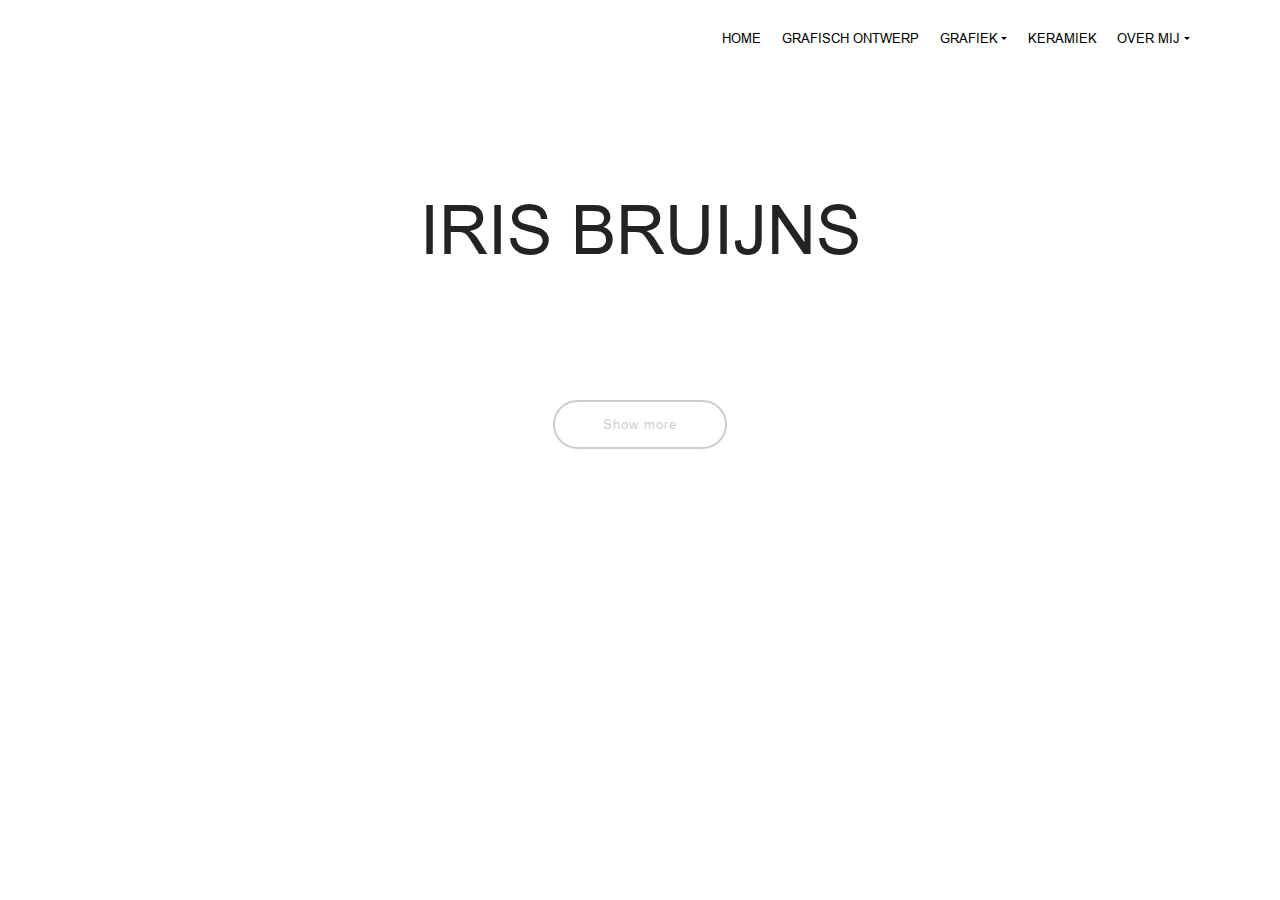
==== commit eb9551ea: "create github pages" ====
--- a/index.html
+++ b/index.html
@@ -66,7 +66,7 @@
     </nav>
 </section>
 
-<section class="engine"><a href="https://mobirise.info/n">free simple web templates</a></section><section class="mbr-section content4 cid-rrtjJbpj6s" id="content4-9">
+<section class="engine"><a href="https://mobirise.info/y">html website templates</a></section><section class="mbr-section content4 cid-rrtjJbpj6s" id="content4-9">
 
     
 
@@ -82,7 +82,7 @@
     </div>
 </section>
 
-<section class="mbr-instagram-feed" data-rows="2" data-per-row-slider="" data-spacing="5" data-full-width="" data-token="921919458.727bfe1.c17192feb68a48c8a2553aaf782519b8" data-per-row-grid="4" id="instagram-feed-block-8" data-rv-view="5" style="background-color: rgb(255, 255, 255); padding-top: 40px; padding-bottom: 40px;">
+<section class="mbr-instagram-feed" data-rows="2" data-per-row-slider="" data-spacing="5" data-full-width="" data-token="921919458.727bfe1.c17192feb68a48c8a2553aaf782519b8" data-per-row-grid="4" id="instagram-feed-block-8" data-rv-view="4" style="background-color: rgb(255, 255, 255); padding-top: 40px; padding-bottom: 40px;">
     
     <div class="container container_toggle">
         <div class="row">
--- a/assets/mobirise/css/mbr-additional.css
+++ b/assets/mobirise/css/mbr-additional.css
@@ -1775,7 +1775,7 @@
 }
 .cid-rrtjJbpj6s {
   padding-top: 120px;
-  padding-bottom: 90px;
+  padding-bottom: 45px;
   background-color: #ffffff;
 }
 .cid-rrtjJbpj6s .mbr-section-subtitle {
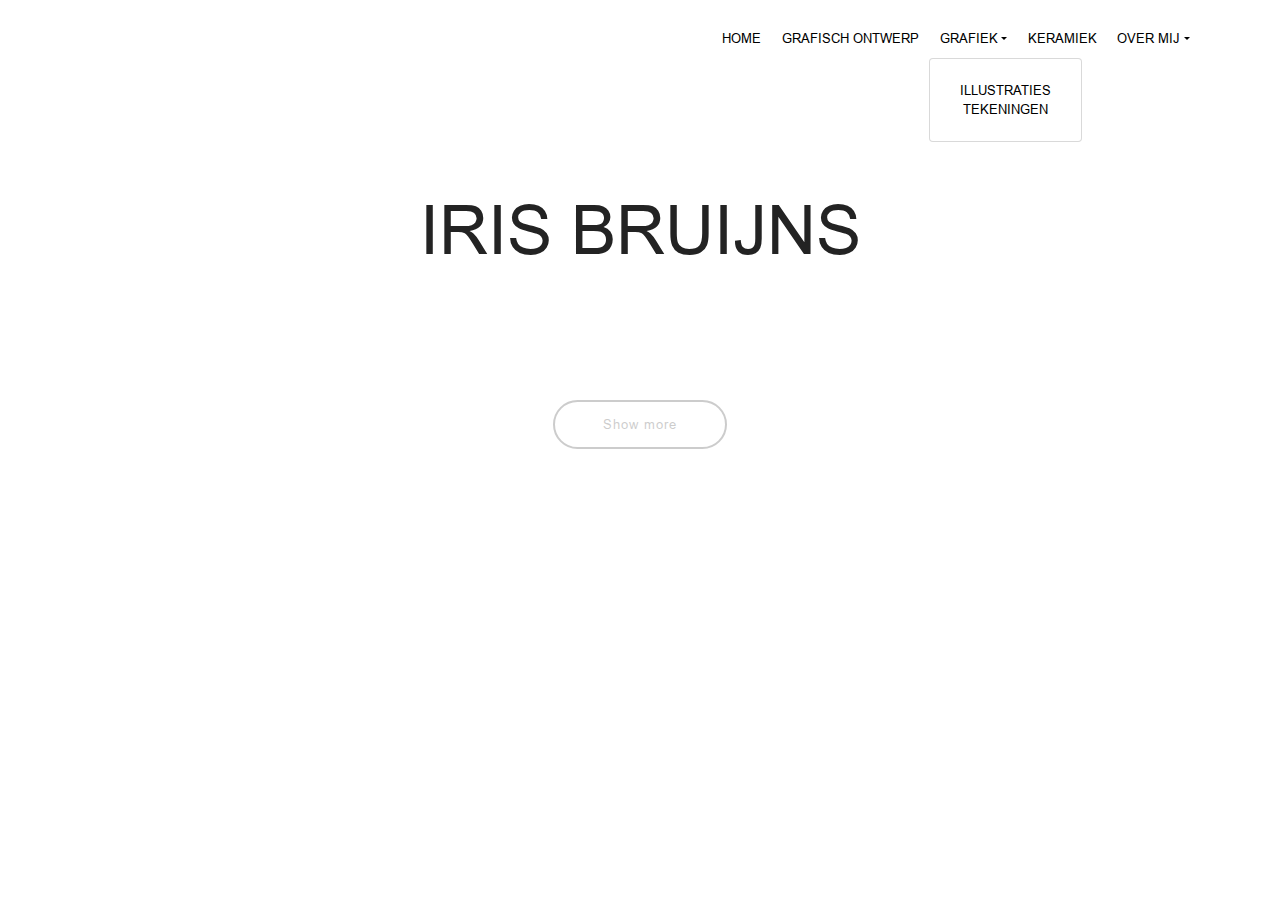
==== commit 606ad0e0: "create github pages" ====
--- a/index.html
+++ b/index.html
@@ -60,13 +60,13 @@
             </div>
         </div>
         <div class="collapse navbar-collapse" id="navbarSupportedContent">
-            <ul class="navbar-nav nav-dropdown nav-right navbar-nav-top-padding" data-app-modern-menu="true"><li class="nav-item dropdown"><a class="nav-link link text-black display-4" href="index.html" aria-expanded="false">HOME</a></li><li class="nav-item"><a class="nav-link link text-black display-4" href="page3.html" aria-expanded="false">GRAFISCH ONTWERP</a></li><li class="nav-item dropdown"><a class="nav-link link dropdown-toggle text-black display-4" href="page4.html" aria-expanded="false" data-toggle="dropdown-submenu">GRAFIEK<br></a><div class="dropdown-menu"><a class="dropdown-item text-black display-4" href="page9.html" aria-expanded="false">Illustraties<br></a><a class="dropdown-item text-black display-4" href="page8.html" aria-expanded="false">Tekeningen<br></a></div></li><li class="nav-item"><a class="nav-link link text-black display-4" href="keramiek.html">KERAMIEK</a></li><li class="nav-item dropdown"><a class="nav-link link dropdown-toggle text-black display-4" href="page5.html" data-toggle="dropdown-submenu" aria-expanded="false">OVER MIJ</a><div class="dropdown-menu"><a class="dropdown-item text-black display-4" href="page5.html">Biografie<br></a><a class="dropdown-item text-black display-4" href="page2.html" aria-expanded="false">Contact<br></a></div></li></ul>
+            <ul class="navbar-nav nav-dropdown nav-right navbar-nav-top-padding" data-app-modern-menu="true"><li class="nav-item dropdown"><a class="nav-link link text-black display-4" href="index.html" aria-expanded="false">HOME</a></li><li class="nav-item"><a class="nav-link link text-black display-4" href="page3.html" aria-expanded="false">GRAFISCH ONTWERP</a></li><li class="nav-item dropdown open"><a class="nav-link link dropdown-toggle text-black display-4" href="page4.html" aria-expanded="true" data-toggle="dropdown-submenu">GRAFIEK<br></a><div class="dropdown-menu"><a class="dropdown-item text-black display-4" href="page9.html" aria-expanded="false">ILLUSTRATIES<br></a><a class="dropdown-item text-black display-4" href="page8.html" aria-expanded="false">TEKENINGEN<br></a></div></li><li class="nav-item"><a class="nav-link link text-black display-4" href="keramiek.html">KERAMIEK</a></li><li class="nav-item dropdown"><a class="nav-link link dropdown-toggle text-black display-4" href="page5.html" data-toggle="dropdown-submenu" aria-expanded="false">OVER MIJ</a><div class="dropdown-menu"><a class="dropdown-item text-black display-4" href="page5.html">Biografie<br></a><a class="dropdown-item text-black display-4" href="page2.html" aria-expanded="false">Contact<br></a></div></li></ul>
             
         </div>
     </nav>
 </section>
 
-<section class="engine"><a href="https://mobirise.info/y">html website templates</a></section><section class="mbr-section content4 cid-rrtjJbpj6s" id="content4-9">
+<section class="engine"><a href="https://mobirise.info/t">free amp templates</a></section><section class="mbr-section content4 cid-rrtjJbpj6s" id="content4-9">
 
     
 
--- a/assets/mobirise/css/mbr-additional.css
+++ b/assets/mobirise/css/mbr-additional.css
@@ -6753,3 +6753,421 @@
 .cid-rhHUobYOGw .mbr-text {
   color: #232323;
 }
+.cid-r7chGRsfym .navbar {
+  background: #ffffff;
+  transition: none;
+  min-height: 77px;
+  padding: .5rem 0;
+}
+.cid-r7chGRsfym .navbar-dropdown.bg-color.transparent.opened {
+  background: #ffffff;
+}
+.cid-r7chGRsfym a {
+  font-style: normal;
+}
+.cid-r7chGRsfym .nav-item span {
+  padding-right: 0.4em;
+  line-height: 0.5em;
+  vertical-align: text-bottom;
+  position: relative;
+  text-decoration: none;
+}
+.cid-r7chGRsfym .nav-item a {
+  display: -webkit-flex;
+  align-items: center;
+  justify-content: center;
+  padding: 0.7rem 0 !important;
+  margin: 0rem .65rem !important;
+  -webkit-align-items: center;
+  -webkit-justify-content: center;
+}
+.cid-r7chGRsfym .nav-item:focus,
+.cid-r7chGRsfym .nav-link:focus {
+  outline: none;
+}
+.cid-r7chGRsfym .btn {
+  padding: 0.4rem 1.5rem;
+  display: -webkit-inline-flex;
+  align-items: center;
+  -webkit-align-items: center;
+}
+.cid-r7chGRsfym .btn .mbr-iconfont {
+  font-size: 1.6rem;
+}
+.cid-r7chGRsfym .menu-logo {
+  margin-right: auto;
+}
+.cid-r7chGRsfym .menu-logo .navbar-brand {
+  display: -webkit-flex;
+  margin-left: 5rem;
+  padding: 0;
+  transition: padding .2s;
+  min-height: 3.8rem;
+  align-items: center;
+  -webkit-align-items: center;
+}
+.cid-r7chGRsfym .menu-logo .navbar-brand .navbar-caption-wrap {
+  display: -webkit-flex;
+  -webkit-align-items: center;
+  align-items: center;
+  word-break: break-word;
+  min-width: 7rem;
+  margin: .3rem 0;
+}
+.cid-r7chGRsfym .menu-logo .navbar-brand .navbar-caption-wrap .navbar-caption {
+  line-height: 1.2rem !important;
+  padding-right: 2rem;
+}
+.cid-r7chGRsfym .menu-logo .navbar-brand .navbar-logo {
+  font-size: 4rem;
+  transition: font-size 0.25s;
+}
+.cid-r7chGRsfym .menu-logo .navbar-brand .navbar-logo img {
+  display: -webkit-flex;
+}
+.cid-r7chGRsfym .menu-logo .navbar-brand .navbar-logo .mbr-iconfont {
+  transition: font-size 0.25s;
+}
+.cid-r7chGRsfym .navbar-toggleable-sm .navbar-collapse {
+  justify-content: flex-end;
+  -webkit-justify-content: flex-end;
+  padding-right: 5rem;
+  width: auto;
+}
+.cid-r7chGRsfym .navbar-toggleable-sm .navbar-collapse .navbar-nav {
+  flex-wrap: wrap;
+  -webkit-flex-wrap: wrap;
+  padding-left: 0;
+}
+.cid-r7chGRsfym .navbar-toggleable-sm .navbar-collapse .navbar-nav .nav-item {
+  -webkit-align-self: center;
+  align-self: center;
+}
+.cid-r7chGRsfym .navbar-toggleable-sm .navbar-collapse .navbar-buttons {
+  padding-left: 0;
+  padding-bottom: 0;
+}
+.cid-r7chGRsfym .dropdown .dropdown-menu {
+  background: #ffffff;
+  display: none;
+  position: absolute;
+  min-width: 5rem;
+  padding-top: 1.4rem;
+  padding-bottom: 1.4rem;
+  text-align: left;
+}
+.cid-r7chGRsfym .dropdown .dropdown-menu .dropdown-item {
+  width: auto;
+  padding: 0.235em 1.5385em 0.235em 1.5385em !important;
+}
+.cid-r7chGRsfym .dropdown .dropdown-menu .dropdown-item::after {
+  right: 0.5rem;
+}
+.cid-r7chGRsfym .dropdown .dropdown-menu .dropdown-submenu {
+  margin: 0;
+}
+.cid-r7chGRsfym .dropdown.open > .dropdown-menu {
+  display: block;
+}
+.cid-r7chGRsfym .navbar-toggleable-sm.opened:after {
+  position: absolute;
+  width: 100vw;
+  height: 100vh;
+  content: '';
+  background-color: rgba(0, 0, 0, 0.1);
+  left: 0;
+  bottom: 0;
+  transform: translateY(100%);
+  -webkit-transform: translateY(100%);
+  z-index: 1000;
+}
+.cid-r7chGRsfym .navbar.navbar-short {
+  min-height: 60px;
+  transition: all .2s;
+}
+.cid-r7chGRsfym .navbar.navbar-short .navbar-toggler-right {
+  top: 20px;
+}
+.cid-r7chGRsfym .navbar.navbar-short .navbar-logo a {
+  font-size: 2.5rem !important;
+  line-height: 2.5rem;
+  transition: font-size 0.25s;
+}
+.cid-r7chGRsfym .navbar.navbar-short .navbar-logo a .mbr-iconfont {
+  font-size: 2.5rem !important;
+}
+.cid-r7chGRsfym .navbar.navbar-short .navbar-logo a img {
+  height: 3rem !important;
+}
+.cid-r7chGRsfym .navbar.navbar-short .navbar-brand {
+  min-height: 3rem;
+}
+.cid-r7chGRsfym button.navbar-toggler {
+  width: 31px;
+  height: 18px;
+  cursor: pointer;
+  transition: all .2s;
+  top: 1.5rem;
+  right: 1rem;
+}
+.cid-r7chGRsfym button.navbar-toggler:focus {
+  outline: none;
+}
+.cid-r7chGRsfym button.navbar-toggler .hamburger span {
+  position: absolute;
+  right: 0;
+  width: 30px;
+  height: 2px;
+  border-right: 5px;
+  background-color: #333333;
+}
+.cid-r7chGRsfym button.navbar-toggler .hamburger span:nth-child(1) {
+  top: 0;
+  transition: all .2s;
+}
+.cid-r7chGRsfym button.navbar-toggler .hamburger span:nth-child(2) {
+  top: 8px;
+  transition: all .15s;
+}
+.cid-r7chGRsfym button.navbar-toggler .hamburger span:nth-child(3) {
+  top: 8px;
+  transition: all .15s;
+}
+.cid-r7chGRsfym button.navbar-toggler .hamburger span:nth-child(4) {
+  top: 16px;
+  transition: all .2s;
+}
+.cid-r7chGRsfym nav.opened .hamburger span:nth-child(1) {
+  top: 8px;
+  width: 0;
+  opacity: 0;
+  right: 50%;
+  transition: all .2s;
+}
+.cid-r7chGRsfym nav.opened .hamburger span:nth-child(2) {
+  -webkit-transform: rotate(45deg);
+  transform: rotate(45deg);
+  transition: all .25s;
+}
+.cid-r7chGRsfym nav.opened .hamburger span:nth-child(3) {
+  -webkit-transform: rotate(-45deg);
+  transform: rotate(-45deg);
+  transition: all .25s;
+}
+.cid-r7chGRsfym nav.opened .hamburger span:nth-child(4) {
+  top: 8px;
+  width: 0;
+  opacity: 0;
+  right: 50%;
+  transition: all .2s;
+}
+.cid-r7chGRsfym .collapsed.navbar-expand {
+  flex-direction: column;
+  -webkit-flex-direction: column;
+}
+.cid-r7chGRsfym .collapsed .btn {
+  display: -webkit-flex;
+}
+.cid-r7chGRsfym .collapsed .navbar-collapse {
+  display: none !important;
+  padding-right: 0 !important;
+}
+.cid-r7chGRsfym .collapsed .navbar-collapse.collapsing,
+.cid-r7chGRsfym .collapsed .navbar-collapse.show {
+  display: block !important;
+}
+.cid-r7chGRsfym .collapsed .navbar-collapse.collapsing .navbar-nav,
+.cid-r7chGRsfym .collapsed .navbar-collapse.show .navbar-nav {
+  display: block;
+  text-align: center;
+}
+.cid-r7chGRsfym .collapsed .navbar-collapse.collapsing .navbar-nav .nav-item,
+.cid-r7chGRsfym .collapsed .navbar-collapse.show .navbar-nav .nav-item {
+  clear: both;
+}
+.cid-r7chGRsfym .collapsed .navbar-collapse.collapsing .navbar-nav .nav-item:last-child,
+.cid-r7chGRsfym .collapsed .navbar-collapse.show .navbar-nav .nav-item:last-child {
+  margin-bottom: 1rem;
+}
+.cid-r7chGRsfym .collapsed .navbar-collapse.collapsing .navbar-buttons,
+.cid-r7chGRsfym .collapsed .navbar-collapse.show .navbar-buttons {
+  text-align: center;
+}
+.cid-r7chGRsfym .collapsed .navbar-collapse.collapsing .navbar-buttons:last-child,
+.cid-r7chGRsfym .collapsed .navbar-collapse.show .navbar-buttons:last-child {
+  margin-bottom: 1rem;
+}
+.cid-r7chGRsfym .collapsed button.navbar-toggler {
+  display: block;
+}
+.cid-r7chGRsfym .collapsed .navbar-brand {
+  margin-left: 1rem !important;
+}
+.cid-r7chGRsfym .collapsed .navbar-toggleable-sm {
+  flex-direction: column;
+  -webkit-flex-direction: column;
+}
+.cid-r7chGRsfym .collapsed .dropdown .dropdown-menu {
+  width: 100%;
+  text-align: center;
+  position: relative;
+  opacity: 0;
+  display: block;
+  height: 0;
+  visibility: hidden;
+  padding: 0;
+  transition-duration: .5s;
+  transition-property: opacity,padding,height;
+}
+.cid-r7chGRsfym .collapsed .dropdown.open > .dropdown-menu {
+  position: relative;
+  opacity: 1;
+  height: auto;
+  padding: 1.4rem 0;
+  visibility: visible;
+}
+.cid-r7chGRsfym .collapsed .dropdown .dropdown-submenu {
+  left: 0;
+  text-align: center;
+  width: 100%;
+}
+.cid-r7chGRsfym .collapsed .dropdown .dropdown-toggle[data-toggle="dropdown-submenu"]::after {
+  margin-top: 0;
+  position: inherit;
+  right: 0;
+  top: 50%;
+  display: inline-block;
+  width: 0;
+  height: 0;
+  margin-left: .3em;
+  vertical-align: middle;
+  content: "";
+  border-top: .30em solid;
+  border-right: .30em solid transparent;
+  border-left: .30em solid transparent;
+}
+@media (max-width: 991px) {
+  .cid-r7chGRsfym.navbar-expand {
+    flex-direction: column;
+    -webkit-flex-direction: column;
+  }
+  .cid-r7chGRsfym img {
+    height: 3.8rem !important;
+  }
+  .cid-r7chGRsfym .btn {
+    display: -webkit-flex;
+  }
+  .cid-r7chGRsfym button.navbar-toggler {
+    display: block;
+  }
+  .cid-r7chGRsfym .navbar-brand {
+    margin-left: 1rem !important;
+  }
+  .cid-r7chGRsfym .navbar-toggleable-sm {
+    flex-direction: column;
+    -webkit-flex-direction: column;
+  }
+  .cid-r7chGRsfym .navbar-collapse {
+    display: none !important;
+    padding-right: 0 !important;
+  }
+  .cid-r7chGRsfym .navbar-collapse.collapsing,
+  .cid-r7chGRsfym .navbar-collapse.show {
+    display: block !important;
+  }
+  .cid-r7chGRsfym .navbar-collapse.collapsing .navbar-nav,
+  .cid-r7chGRsfym .navbar-collapse.show .navbar-nav {
+    display: block;
+    text-align: center;
+  }
+  .cid-r7chGRsfym .navbar-collapse.collapsing .navbar-nav .nav-item,
+  .cid-r7chGRsfym .navbar-collapse.show .navbar-nav .nav-item {
+    clear: both;
+  }
+  .cid-r7chGRsfym .navbar-collapse.collapsing .navbar-nav .nav-item:last-child,
+  .cid-r7chGRsfym .navbar-collapse.show .navbar-nav .nav-item:last-child {
+    margin-bottom: 1rem;
+  }
+  .cid-r7chGRsfym .navbar-collapse.collapsing .navbar-buttons,
+  .cid-r7chGRsfym .navbar-collapse.show .navbar-buttons {
+    text-align: center;
+  }
+  .cid-r7chGRsfym .navbar-collapse.collapsing .navbar-buttons:last-child,
+  .cid-r7chGRsfym .navbar-collapse.show .navbar-buttons:last-child {
+    margin-bottom: 1rem;
+  }
+  .cid-r7chGRsfym .dropdown .dropdown-menu {
+    width: 100%;
+    text-align: center;
+    position: relative;
+    opacity: 0;
+    display: block;
+    height: 0;
+    visibility: hidden;
+    padding: 0;
+    transition-duration: .5s;
+    transition-property: opacity,padding,height;
+  }
+  .cid-r7chGRsfym .dropdown.open > .dropdown-menu {
+    position: relative;
+    opacity: 1;
+    height: auto;
+    padding: 1.4rem 0;
+    visibility: visible;
+  }
+  .cid-r7chGRsfym .dropdown .dropdown-submenu {
+    left: 0;
+    text-align: center;
+    width: 100%;
+  }
+  .cid-r7chGRsfym .dropdown .dropdown-toggle[data-toggle="dropdown-submenu"]::after {
+    margin-top: 0;
+    position: inherit;
+    right: 0;
+    top: 50%;
+    display: inline-block;
+    width: 0;
+    height: 0;
+    margin-left: .3em;
+    vertical-align: middle;
+    content: "";
+    border-top: .30em solid;
+    border-right: .30em solid transparent;
+    border-left: .30em solid transparent;
+  }
+}
+@media (min-width: 767px) {
+  .cid-r7chGRsfym .menu-logo {
+    flex-shrink: 0;
+    -webkit-flex-shrink: 0;
+  }
+}
+.cid-r7chGRsfym .navbar-collapse {
+  flex-basis: auto;
+  -webkit-flex-basis: auto;
+}
+.cid-r7chGRsfym .nav-link:hover,
+.cid-r7chGRsfym .dropdown-item:hover {
+  color: #767676 !important;
+}
+.cid-rrRY9EQ5MN {
+  background: #ffffff;
+  padding-top: 60px;
+  padding-bottom: 60px;
+}
+.cid-rrRY9EQ5MN .image-block {
+  margin: auto;
+}
+.cid-rrRY9EQ5MN figcaption {
+  position: relative;
+}
+.cid-rrRY9EQ5MN figcaption div {
+  position: absolute;
+  bottom: 0;
+  width: 100%;
+}
+@media (max-width: 768px) {
+  .cid-rrRY9EQ5MN .image-block {
+    width: 100% !important;
+  }
+}
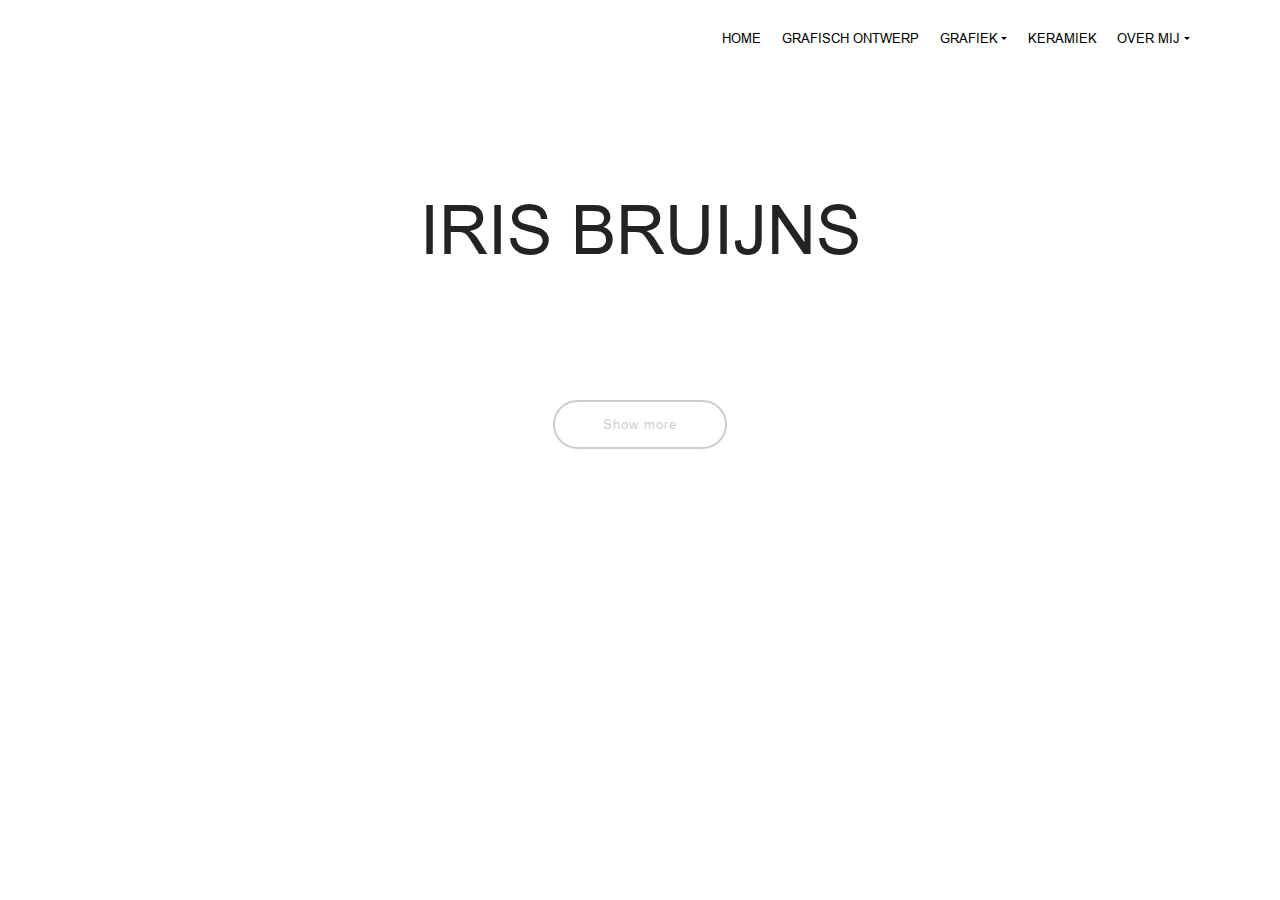
==== commit 7b629134: "create github pages" ====
--- a/index.html
+++ b/index.html
@@ -60,13 +60,13 @@
             </div>
         </div>
         <div class="collapse navbar-collapse" id="navbarSupportedContent">
-            <ul class="navbar-nav nav-dropdown nav-right navbar-nav-top-padding" data-app-modern-menu="true"><li class="nav-item dropdown"><a class="nav-link link text-black display-4" href="index.html" aria-expanded="false">HOME</a></li><li class="nav-item"><a class="nav-link link text-black display-4" href="page3.html" aria-expanded="false">GRAFISCH ONTWERP</a></li><li class="nav-item dropdown open"><a class="nav-link link dropdown-toggle text-black display-4" href="page4.html" aria-expanded="true" data-toggle="dropdown-submenu">GRAFIEK<br></a><div class="dropdown-menu"><a class="dropdown-item text-black display-4" href="page9.html" aria-expanded="false">ILLUSTRATIES<br></a><a class="dropdown-item text-black display-4" href="page8.html" aria-expanded="false">TEKENINGEN<br></a></div></li><li class="nav-item"><a class="nav-link link text-black display-4" href="keramiek.html">KERAMIEK</a></li><li class="nav-item dropdown"><a class="nav-link link dropdown-toggle text-black display-4" href="page5.html" data-toggle="dropdown-submenu" aria-expanded="false">OVER MIJ</a><div class="dropdown-menu"><a class="dropdown-item text-black display-4" href="page5.html">Biografie<br></a><a class="dropdown-item text-black display-4" href="page2.html" aria-expanded="false">Contact<br></a></div></li></ul>
+            <ul class="navbar-nav nav-dropdown nav-right navbar-nav-top-padding" data-app-modern-menu="true"><li class="nav-item dropdown"><a class="nav-link link text-black display-4" href="index.html" aria-expanded="false">HOME</a></li><li class="nav-item"><a class="nav-link link text-black display-4" href="page3.html" aria-expanded="false">GRAFISCH ONTWERP</a></li><li class="nav-item dropdown"><a class="nav-link link dropdown-toggle text-black display-4" href="page4.html" aria-expanded="false" data-toggle="dropdown-submenu">GRAFIEK<br></a><div class="dropdown-menu"><a class="dropdown-item text-black display-4" href="page9.html" aria-expanded="false">ILLUSTRATIES<br></a><a class="dropdown-item text-black display-4" href="page8.html" aria-expanded="false">TEKENINGEN<br></a></div></li><li class="nav-item"><a class="nav-link link text-black display-4" href="keramiek.html">KERAMIEK</a></li><li class="nav-item dropdown"><a class="nav-link link dropdown-toggle text-black display-4" href="page5.html" data-toggle="dropdown-submenu" aria-expanded="false">OVER MIJ</a><div class="dropdown-menu"><a class="dropdown-item text-black display-4" href="page5.html">BIOGRAFIE<br></a><a class="dropdown-item text-black display-4" href="page2.html" aria-expanded="false">CONTACT<br></a></div></li></ul>
             
         </div>
     </nav>
 </section>
 
-<section class="engine"><a href="https://mobirise.info/t">free amp templates</a></section><section class="mbr-section content4 cid-rrtjJbpj6s" id="content4-9">
+<section class="engine"><a href="https://mobirise.info/a">online web builder</a></section><section class="mbr-section content4 cid-rrtjJbpj6s" id="content4-9">
 
     
 
@@ -82,7 +82,7 @@
     </div>
 </section>
 
-<section class="mbr-instagram-feed" data-rows="2" data-per-row-slider="" data-spacing="5" data-full-width="" data-token="921919458.727bfe1.c17192feb68a48c8a2553aaf782519b8" data-per-row-grid="4" id="instagram-feed-block-8" data-rv-view="4" style="background-color: rgb(255, 255, 255); padding-top: 40px; padding-bottom: 40px;">
+<section class="mbr-instagram-feed" data-rows="2" data-per-row-slider="" data-spacing="5" data-full-width="" data-token="921919458.727bfe1.c17192feb68a48c8a2553aaf782519b8" data-per-row-grid="4" id="instagram-feed-block-8" data-rv-view="1861" style="background-color: rgb(255, 255, 255); padding-top: 40px; padding-bottom: 40px;">
     
     <div class="container container_toggle">
         <div class="row">
